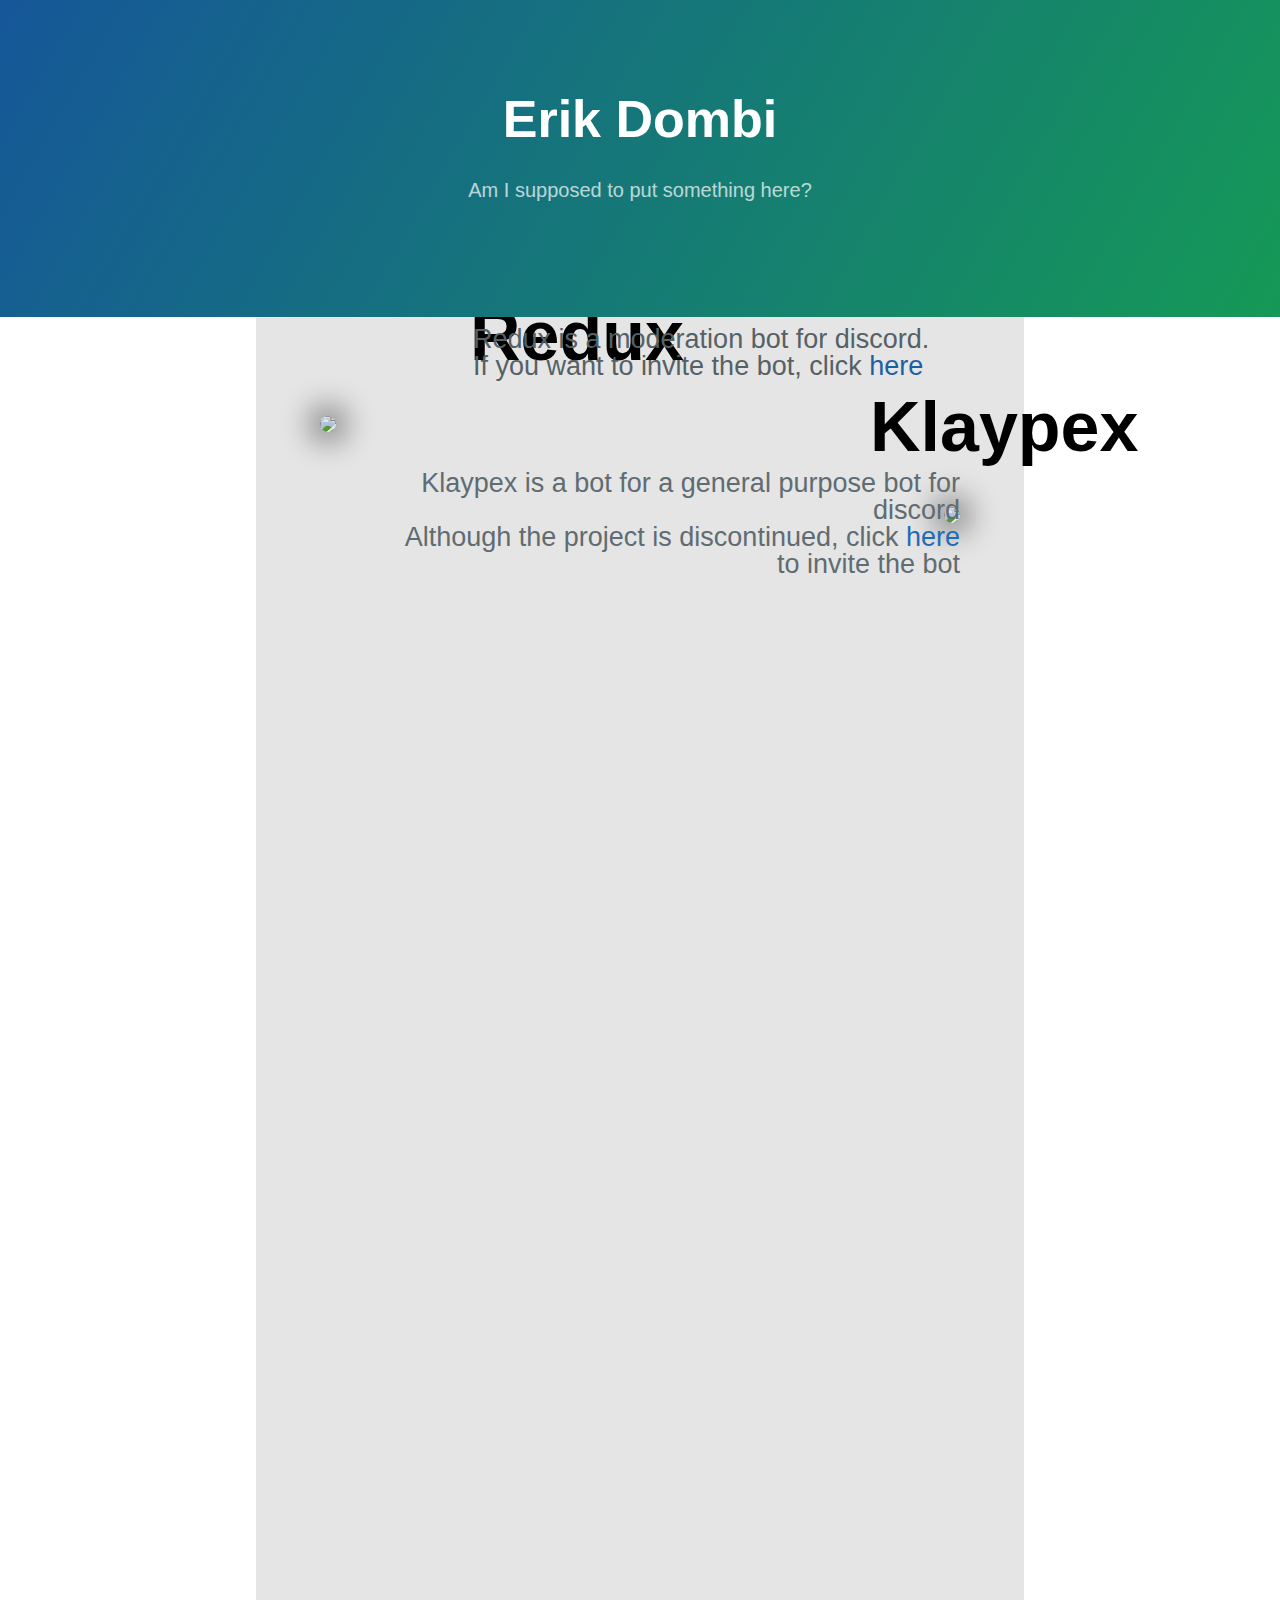
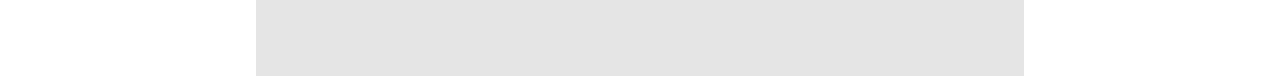
==== index.html @ b279fc4d "Added Redux page & Fixed Bugs" ====
<!doctype html>
<html>
<head>
<meta charset="utf-8">
<title>Erik Dombi</title>
</head>
<script src="https://code.jquery.com/jquery-latest.min.js" type="text/javascript"></script>
<body onscroll="scroll()">
	
	<div class="outer" id="outer">
		
		<div class="inner" id="outer">
			<section class="header" id="header">
				<img class="bg" src="http://i.imgur.com/aIecOlJ.gif" id="bg">
				<section class="page-header" id="page-header">
					<h1 class="project-name" id="project-name">Erik Dombi</h1>
					<h2 class="project-tagline" id="project-tagline">Am I supposed to put something here?</h2>
					<h1 class="project-name-2" id="project-name-2"></h1>
				</section>
			</section>
	
	
	
			<section class="projects" id="projects">
				<section class="fill"></section>
				<section class="projets-redux">
					<section clas="redux">
						<img class="redux-image" src="http://i.imgur.com/MdwfGT2.png"/>
						<h1 class="redux-title">Redux</h1>
						<p id="redux-main">Redux is a moderation bot for discord.<br>If you want to invite the bot, click <a onclick="window.open('https://discordapp.com/oauth2/authorize?client_id=322852786947489792&scope=bot&permissions=233832527', 'newwindow', 'width=500, height=590'); return false;">here</a></p>
					</section>

					<section clas="klaypex" id="klaypex">
						<img class="klaypex-image" src="https://cdn.discordapp.com/avatars/287724419193896963/8f7bd47ca6efe50d775dce4fda2f8271.png?size=1024"/>
						<h1 class="klaypex-title">Klaypex</h1>
						<p id="klaypex-main">Klaypex is a bot for a general purpose bot for discord<br>Although the project is discontinued, click <a onclick="window.open('https://discordapp.com/oauth2/authorize?client_id=287724419193896963&scope=bot&permissions=233832527', 'newwindow', 'width=500, height=590'); return false;">here</a> to invite the bot</p>
					</section>
				</section>
			</section>
		</div>
		
	</div>

	
</body>

<script>
	
	function scroll(){
		if(window.scrollY == 0){
			document.getElementById("header").style.top = "0px";
			document.getElementById("project-tagline").style.opacity = "0.7";
			document.getElementById("project-name-2").style.opacity = "0";
			document.getElementById("project-name-2").style.left = "90px";
			document.getElementById("projects").style.top = "0px";
		}else{
			document.getElementById("project-name-2").textContent = "Erik Dombi";
			document.getElementById("header").style.top = "-175px";
			document.getElementById("project-tagline").style.opacity = "0";
			document.getElementById("project-name-2").style.opacity = "1";
			document.getElementById("project-name-2").style.left = "100px";
			document.getElementById("projects").style.top = "-75px";
		}
	}
	

</script>

<style>
	
	
	
	.outer{	
		overflow:hidden;
	}
	
	.inner{
		margin-right: -16px;
 		overflow-y: scroll;
 		overflow-x: hidden;
		overflow:auto;
	}
	
	html {
    	overflow: scroll;
    	overflow-x: hidden;
	}
	
	::-webkit-scrollbar {
    	width: 0px;  /* remove scrollbar space */
    	background: transparent;  /* optional: just make scrollbar invisible */
	}
	
	#redux-main{
		margin-left:153px;
		font-size:27px;
		margin-top:-110px;
		line-height: 27px;
	}
	
	.fill{
		background-color:black;
		width:120%;
		margin-left:-10%;
		margin-top:-100%;
		height:200%;
		position:absolute;
		opacity:0.1
	}
	
	.project-name-2{
		position: absolute;
		display:block;
		font-size:50px;
		left:90px;
		top:160px;
		opacity:0;
		transition: opacity 0.5s ease-out, left 0.5s ease-out;
	}
	
	.projects{
		margin-left: 25%;
		width: 50%;
		height:1000px;
		position:absolute;
		margin-top: 316px;
		transition: top 0.5s ease-out;
	}
	
	.header{
		position:fixed;
		top:0px;
		width:100%;
		z-index:2;
		transition: top 0.5s ease-out;
		align-content: center;
		/*box-shadow: 0px 0px 100px 50px #FFF;*/
	}
	
	#klaypex{
		text-align: right;
	}
	
	#klaypex-main{
		margin-left:70px;
		position:absolute;
		font-size:27px;
		margin-top:-60px;
		line-height: 27px;
		
	}
	
	.klaypex-title{
		font-size:70px;
		color:#000;
		position:absolute;
		margin-left:550px;
		margin-top:-155px;
	}
	
	.body{
		margin-top:316px;
		position:absolute;
		left:0px;
		width:100%;
		background-color:white;
		z-index:-1;
	}
	
	.bg{
		position:absolute;
		z-index:-2;
		width:100%;
		margin-top:0;
		height:100%;
		z-index:-2;
	}
	
	body {
		padding: 0;
		margin: 0;
		font-family: "Open Sans","Helvetica Neue",Helvetica,Arial,sans-serif;
		font-size: 16px;
		line-height: 1.5;
		color: #606c71;
		overflow: hidden;
	}

	a {
		color: #1e6bb8;
		text-decoration: none;
	}
	
	.redux-image{
		width:125px;
		border-radius: 50%;
		margin-top:100px;
		box-shadow: 0px 0px 30px 10px #888888;
	}
	
	.klaypex-image{
		width:125px;
		border-radius: 50%;
		margin-top:100px;
		margin-left:80%;
		box-shadow: 0px 0px 30px 10px #888888;
	}
	
	.redux-title{
		font-size:70px;
		color:#000;
		-webkit-background-clip: text;
    	background-clip: text;
		margin-left:150px;
		margin-top:-155px;
	}
	
	.page-header {
   	 	color: #fff;
   	 	text-align: center;
    	background-color: #159957;
        background-image: linear-gradient(120deg,#155799,#159957);
		height:100;
		opacity:1;
}

	@media screen and (min-width: 64em) {
		.page-header {
			padding:5rem 6rem;
		}
	}

	@media screen and (min-width: 42em) and (max-width: 64em) {
		.page-header {
			padding:3rem 4rem;
		}
	}

	@media screen and (max-width: 42em) {
		.page-header {
			padding:2rem 1rem;
		}
	}
	
	.project-name {
		margin-top: 0;
		margin-bottom: 0.1rem;
	}

	@media screen and (min-width: 64em) {
		.project-name {
			font-size:3.25rem;
		}
	}

	@media screen and (min-width: 42em) and (max-width: 64em) {
		.project-name {
			font-size:2.25rem;
		}
	}
	.project-tagline {
		margin-bottom: 2rem;
		font-weight: normal;
		opacity: 0.7;
		transition: opacity 0.5s ease-out;
	}

	@media screen and (min-width: 64em) {
		.project-tagline {
			font-size:1.25rem;
		}
	}

	@media screen and (min-width: 42em) and (max-width: 64em) {
		.project-tagline {
			font-size:1.15rem;
		}
	}

	@media screen and (max-width: 42em) {
		.project-tagline {
			font-size:1rem;
		}
	}
	
	</style>
</html>
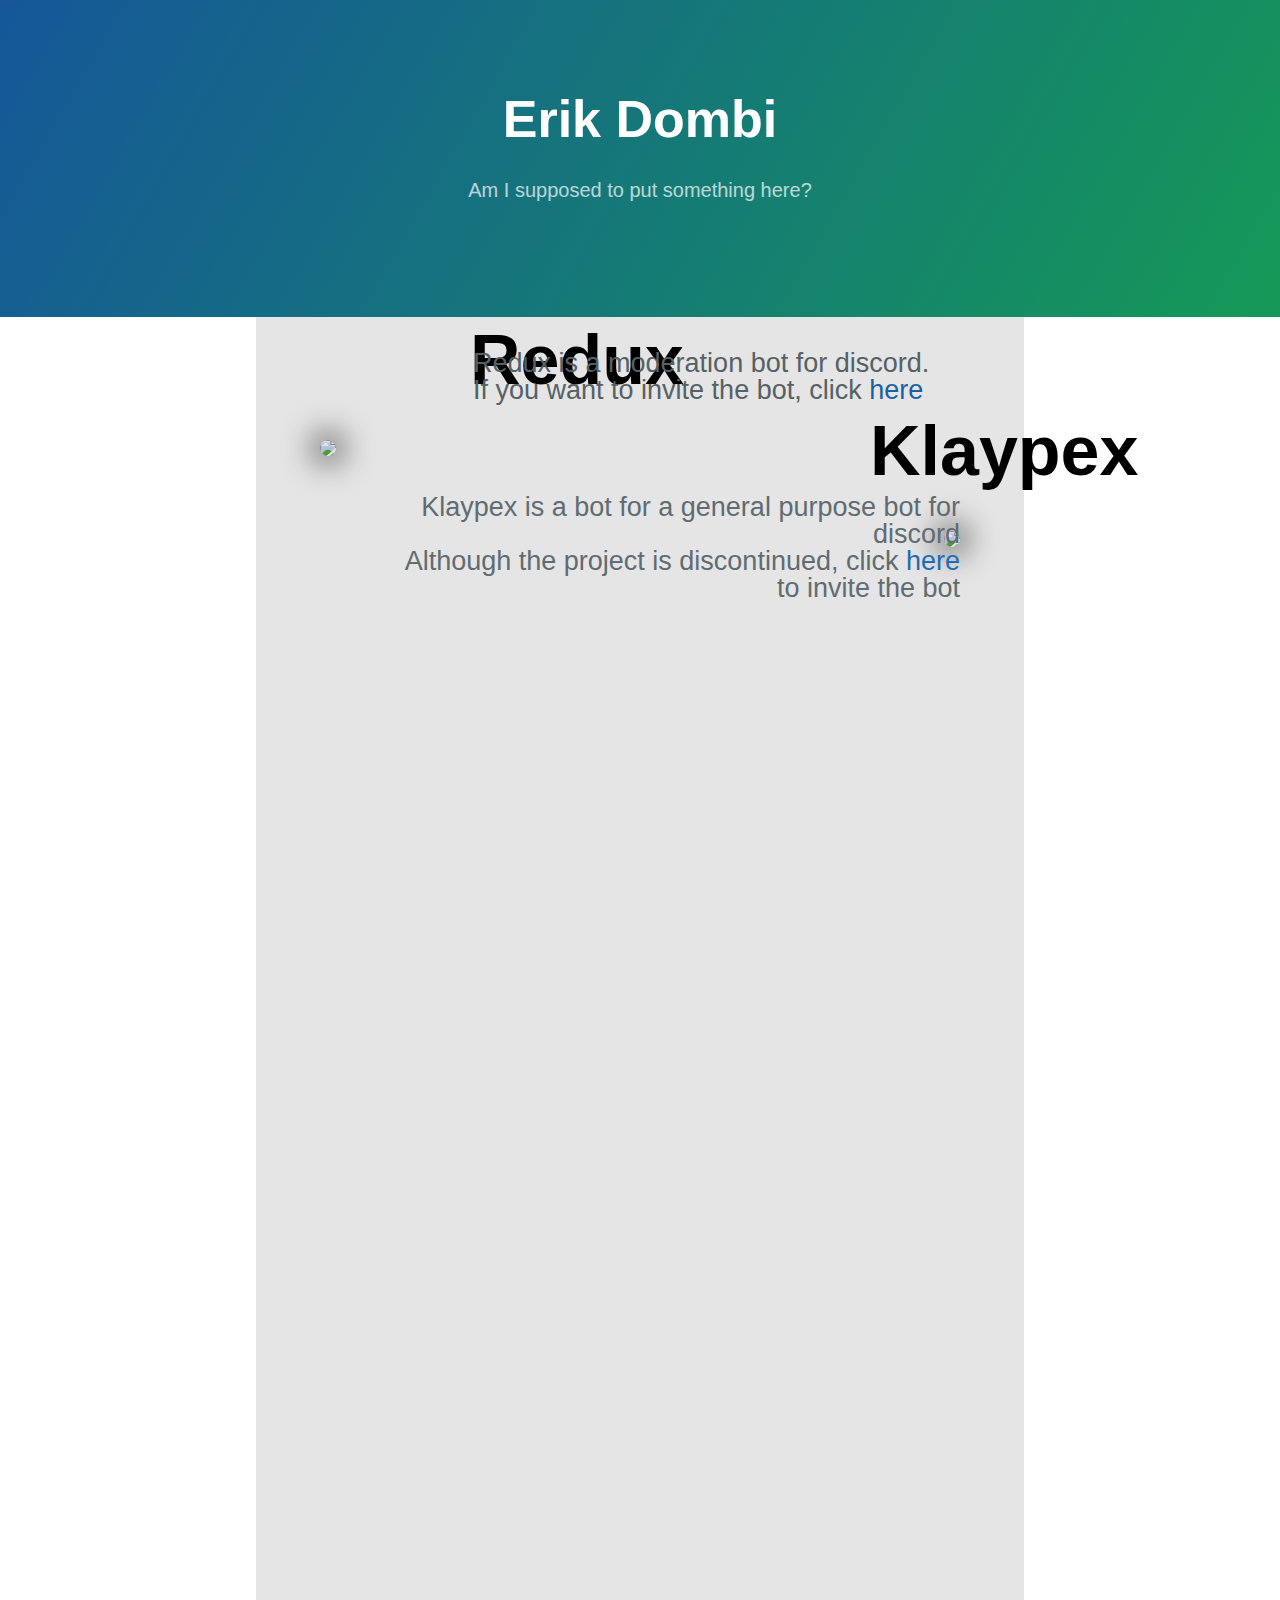
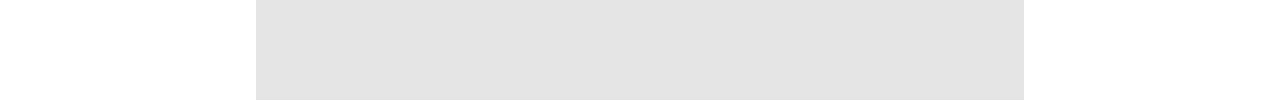
==== commit a5f04a68: "Merge remote-tracking branch 'origin/master'" ====
--- a/index.html
+++ b/index.html
@@ -5,7 +5,21 @@
 <title>Erik Dombi</title>
 </head>
 <script src="https://code.jquery.com/jquery-latest.min.js" type="text/javascript"></script>
+<<<<<<< HEAD
 <body onscroll="scroll()">
+=======
+<body>
+
+
+	<section class="header">
+		<img class="bg" src="http://i.imgur.com/aIecOlJ.gif">
+		<section class="page-header">
+		<h1 class="project-name">Erik Dombi</h1>
+		<h2 class="project-tagline">Am I supposed to put something here?</h2>
+		<h1 class="project-name-2">Erik Dombi</h1>
+	</section>
+	</section>
+>>>>>>> origin/master
 	
 	<div class="outer" id="outer">
 		
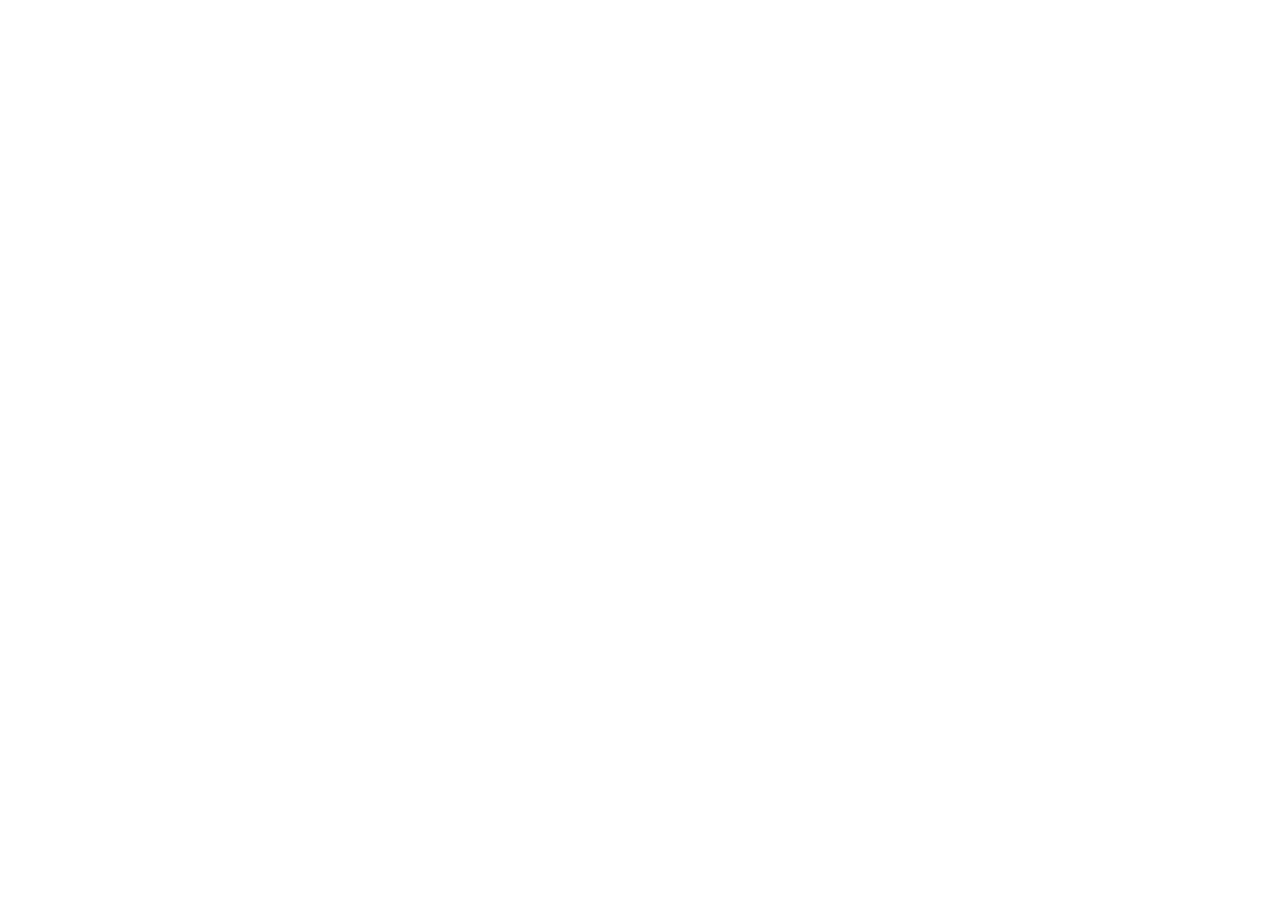
==== commit 5f4908e2: "Update index.html" ====
--- a/index.html
+++ b/index.html
@@ -4,62 +4,42 @@
 <meta charset="utf-8">
 <title>Erik Dombi</title>
 </head>
-<script src="https://code.jquery.com/jquery-latest.min.js" type="text/javascript"></script>
-<<<<<<< HEAD
-<body onscroll="scroll()">
-=======
-<body>
-
-
-	<section class="header">
-		<img class="bg" src="http://i.imgur.com/aIecOlJ.gif">
-		<section class="page-header">
-		<h1 class="project-name">Erik Dombi</h1>
-		<h2 class="project-tagline">Am I supposed to put something here?</h2>
-		<h1 class="project-name-2">Erik Dombi</h1>
+<script src="http://code.jquery.com/jquery-latest.min.js" type="text/javascript"></script>
+<body onscroll="scroll()" onLoad="window.location.replace('http://168.235.89.28/')">
+
+
+	<section class="header" id="header">
+		<img class="bg" src="http://i.imgur.com/aIecOlJ.gif" id="bg">
+		<section class="page-header" id="page-header">
+		<h1 class="project-name" id="project-name">Erik Dombi</h1>
+		<h2 class="project-tagline" id="project-tagline">Am I supposed to put something here?</h2>
+		<h1 class="project-name-2" id="project-name-2"></h1>
 	</section>
 	</section>
->>>>>>> origin/master
-	
-	<div class="outer" id="outer">
+	
+	
+	
+	<section class="projects" id="projects">
+		<section class="fill"></section>
+		<section class="projets-redux">
+			<section clas="redux">
+				<img class="redux-image" src="http://i.imgur.com/MdwfGT2.png"/>
+				<h1 class="redux-title">Redux</h1>
+				<p id="redux-main">Redux is a moderation bot for discord.<br>If you want to invite the bot, click <a onclick="window.open('https://discordapp.com/oauth2/authorize?client_id=322852786947489792&scope=bot&permissions=233832527', 'newwindow', 'width=500, height=590'); return false;">here</a></p>
+			</section>
+			
+			<section clas="klaypex" id="klaypex">
+				<img class="klaypex-image" src="https://cdn.discordapp.com/avatars/287724419193896963/8f7bd47ca6efe50d775dce4fda2f8271.png?size=1024"/>
+				<h1 class="klaypex-title">Klaypex</h1>
+				<p id="klaypex-main">Klaypex is a bot for a general purpose bot for discord<br>Although the project is discontinued, click <a onclick="window.open('https://discordapp.com/oauth2/authorize?client_id=287724419193896963&scope=bot&permissions=233832527', 'newwindow', 'width=500, height=590'); return false;">here</a> to invite the bot</p>
+			</section>
+		</section>
 		
-		<div class="inner" id="outer">
-			<section class="header" id="header">
-				<img class="bg" src="http://i.imgur.com/aIecOlJ.gif" id="bg">
-				<section class="page-header" id="page-header">
-					<h1 class="project-name" id="project-name">Erik Dombi</h1>
-					<h2 class="project-tagline" id="project-tagline">Am I supposed to put something here?</h2>
-					<h1 class="project-name-2" id="project-name-2"></h1>
-				</section>
-			</section>
-	
-	
-	
-			<section class="projects" id="projects">
-				<section class="fill"></section>
-				<section class="projets-redux">
-					<section clas="redux">
-						<img class="redux-image" src="http://i.imgur.com/MdwfGT2.png"/>
-						<h1 class="redux-title">Redux</h1>
-						<p id="redux-main">Redux is a moderation bot for discord.<br>If you want to invite the bot, click <a onclick="window.open('https://discordapp.com/oauth2/authorize?client_id=322852786947489792&scope=bot&permissions=233832527', 'newwindow', 'width=500, height=590'); return false;">here</a></p>
-					</section>
-
-					<section clas="klaypex" id="klaypex">
-						<img class="klaypex-image" src="https://cdn.discordapp.com/avatars/287724419193896963/8f7bd47ca6efe50d775dce4fda2f8271.png?size=1024"/>
-						<h1 class="klaypex-title">Klaypex</h1>
-						<p id="klaypex-main">Klaypex is a bot for a general purpose bot for discord<br>Although the project is discontinued, click <a onclick="window.open('https://discordapp.com/oauth2/authorize?client_id=287724419193896963&scope=bot&permissions=233832527', 'newwindow', 'width=500, height=590'); return false;">here</a> to invite the bot</p>
-					</section>
-				</section>
-			</section>
-		</div>
-		
-	</div>
-
-	
+	</section>
 </body>
 
 <script>
-	
+	//Switching from jQuery to javascript
 	function scroll(){
 		if(window.scrollY == 0){
 			document.getElementById("header").style.top = "0px";
@@ -67,43 +47,27 @@
 			document.getElementById("project-name-2").style.opacity = "0";
 			document.getElementById("project-name-2").style.left = "90px";
 			document.getElementById("projects").style.top = "0px";
-		}else{
+		} else {
 			document.getElementById("project-name-2").textContent = "Erik Dombi";
 			document.getElementById("header").style.top = "-175px";
 			document.getElementById("project-tagline").style.opacity = "0";
 			document.getElementById("project-name-2").style.opacity = "1";
 			document.getElementById("project-name-2").style.left = "100px";
-			document.getElementById("projects").style.top = "-75px";
+			document.getElementById("projects").top = "-75px";
 		}
 	}
-	
-
 </script>
 
 <style>
 	
-	
-	
-	.outer{	
-		overflow:hidden;
-	}
-	
-	.inner{
-		margin-right: -16px;
- 		overflow-y: scroll;
- 		overflow-x: hidden;
-		overflow:auto;
-	}
-	
 	html {
-    	overflow: scroll;
-    	overflow-x: hidden;
-	}
-	
-	::-webkit-scrollbar {
-    	width: 0px;  /* remove scrollbar space */
-    	background: transparent;  /* optional: just make scrollbar invisible */
-	}
+    overflow: scroll;
+    overflow-x: hidden;
+}
+::-webkit-scrollbar {
+    width: 0px;  /* remove scrollbar space */
+    background: transparent;  /* optional: just make scrollbar invisible */
+}
 	
 	#redux-main{
 		margin-left:153px;
@@ -129,7 +93,7 @@
 		left:90px;
 		top:160px;
 		opacity:0;
-		transition: opacity 0.5s ease-out, left 0.5s ease-out;
+		transition: opacity 0.5s ease-in-out, left 0.5s ease-in-out;
 	}
 	
 	.projects{
@@ -138,15 +102,15 @@
 		height:1000px;
 		position:absolute;
 		margin-top: 316px;
-		transition: top 0.5s ease-out;
+		transition: top 0.5s ease-in-out;
 	}
 	
 	.header{
 		position:fixed;
-		top:0px;
 		width:100%;
 		z-index:2;
-		transition: top 0.5s ease-out;
+		top:0px;
+		transition: top 0.5s ease-in-out;
 		align-content: center;
 		/*box-shadow: 0px 0px 100px 50px #FFF;*/
 	}
@@ -191,19 +155,19 @@
 	}
 	
 	body {
-		padding: 0;
-		margin: 0;
-		font-family: "Open Sans","Helvetica Neue",Helvetica,Arial,sans-serif;
-		font-size: 16px;
-		line-height: 1.5;
-		color: #606c71;
-		overflow: hidden;
-	}
-
-	a {
-		color: #1e6bb8;
-		text-decoration: none;
-	}
+    padding: 0;
+    margin: 0;
+    font-family: "Open Sans","Helvetica Neue",Helvetica,Arial,sans-serif;
+    font-size: 16px;
+    line-height: 1.5;
+    color: #606c71;
+	overflow: hidden;
+}
+
+a {
+    color: #1e6bb8;
+    text-decoration: none;
+}
 	
 	.redux-image{
 		width:125px;
@@ -238,64 +202,63 @@
 		opacity:1;
 }
 
-	@media screen and (min-width: 64em) {
-		.page-header {
-			padding:5rem 6rem;
-		}
-	}
-
-	@media screen and (min-width: 42em) and (max-width: 64em) {
-		.page-header {
-			padding:3rem 4rem;
-		}
-	}
-
-	@media screen and (max-width: 42em) {
-		.page-header {
-			padding:2rem 1rem;
-		}
-	}
+@media screen and (min-width: 64em) {
+    .page-header {
+        padding:5rem 6rem;
+    }
+}
+
+@media screen and (min-width: 42em) and (max-width: 64em) {
+    .page-header {
+        padding:3rem 4rem;
+    }
+}
+
+@media screen and (max-width: 42em) {
+    .page-header {
+        padding:2rem 1rem;
+    }
+}
 	
 	.project-name {
-		margin-top: 0;
-		margin-bottom: 0.1rem;
-	}
-
-	@media screen and (min-width: 64em) {
-		.project-name {
-			font-size:3.25rem;
-		}
-	}
-
-	@media screen and (min-width: 42em) and (max-width: 64em) {
-		.project-name {
-			font-size:2.25rem;
-		}
-	}
+    margin-top: 0;
+    margin-bottom: 0.1rem;
+}
+
+@media screen and (min-width: 64em) {
+    .project-name {
+        font-size:3.25rem;
+    }
+}
+
+@media screen and (min-width: 42em) and (max-width: 64em) {
+    .project-name {
+        font-size:2.25rem;
+    }
+}
 	.project-tagline {
-		margin-bottom: 2rem;
-		font-weight: normal;
-		opacity: 0.7;
-		transition: opacity 0.5s ease-out;
-	}
-
-	@media screen and (min-width: 64em) {
-		.project-tagline {
-			font-size:1.25rem;
-		}
-	}
-
-	@media screen and (min-width: 42em) and (max-width: 64em) {
-		.project-tagline {
-			font-size:1.15rem;
-		}
-	}
-
-	@media screen and (max-width: 42em) {
-		.project-tagline {
-			font-size:1rem;
-		}
-	}
-	
+    margin-bottom: 2rem;
+    font-weight: normal;
+    opacity: 0.7;
+	transition: opacity 0.5s ease-in-out;
+}
+
+@media screen and (min-width: 64em) {
+    .project-tagline {
+        font-size:1.25rem;
+    }
+}
+
+@media screen and (min-width: 42em) and (max-width: 64em) {
+    .project-tagline {
+        font-size:1.15rem;
+    }
+}
+
+@media screen and (max-width: 42em) {
+    .project-tagline {
+        font-size:1rem;
+    }
+}
 	</style>
 </html>
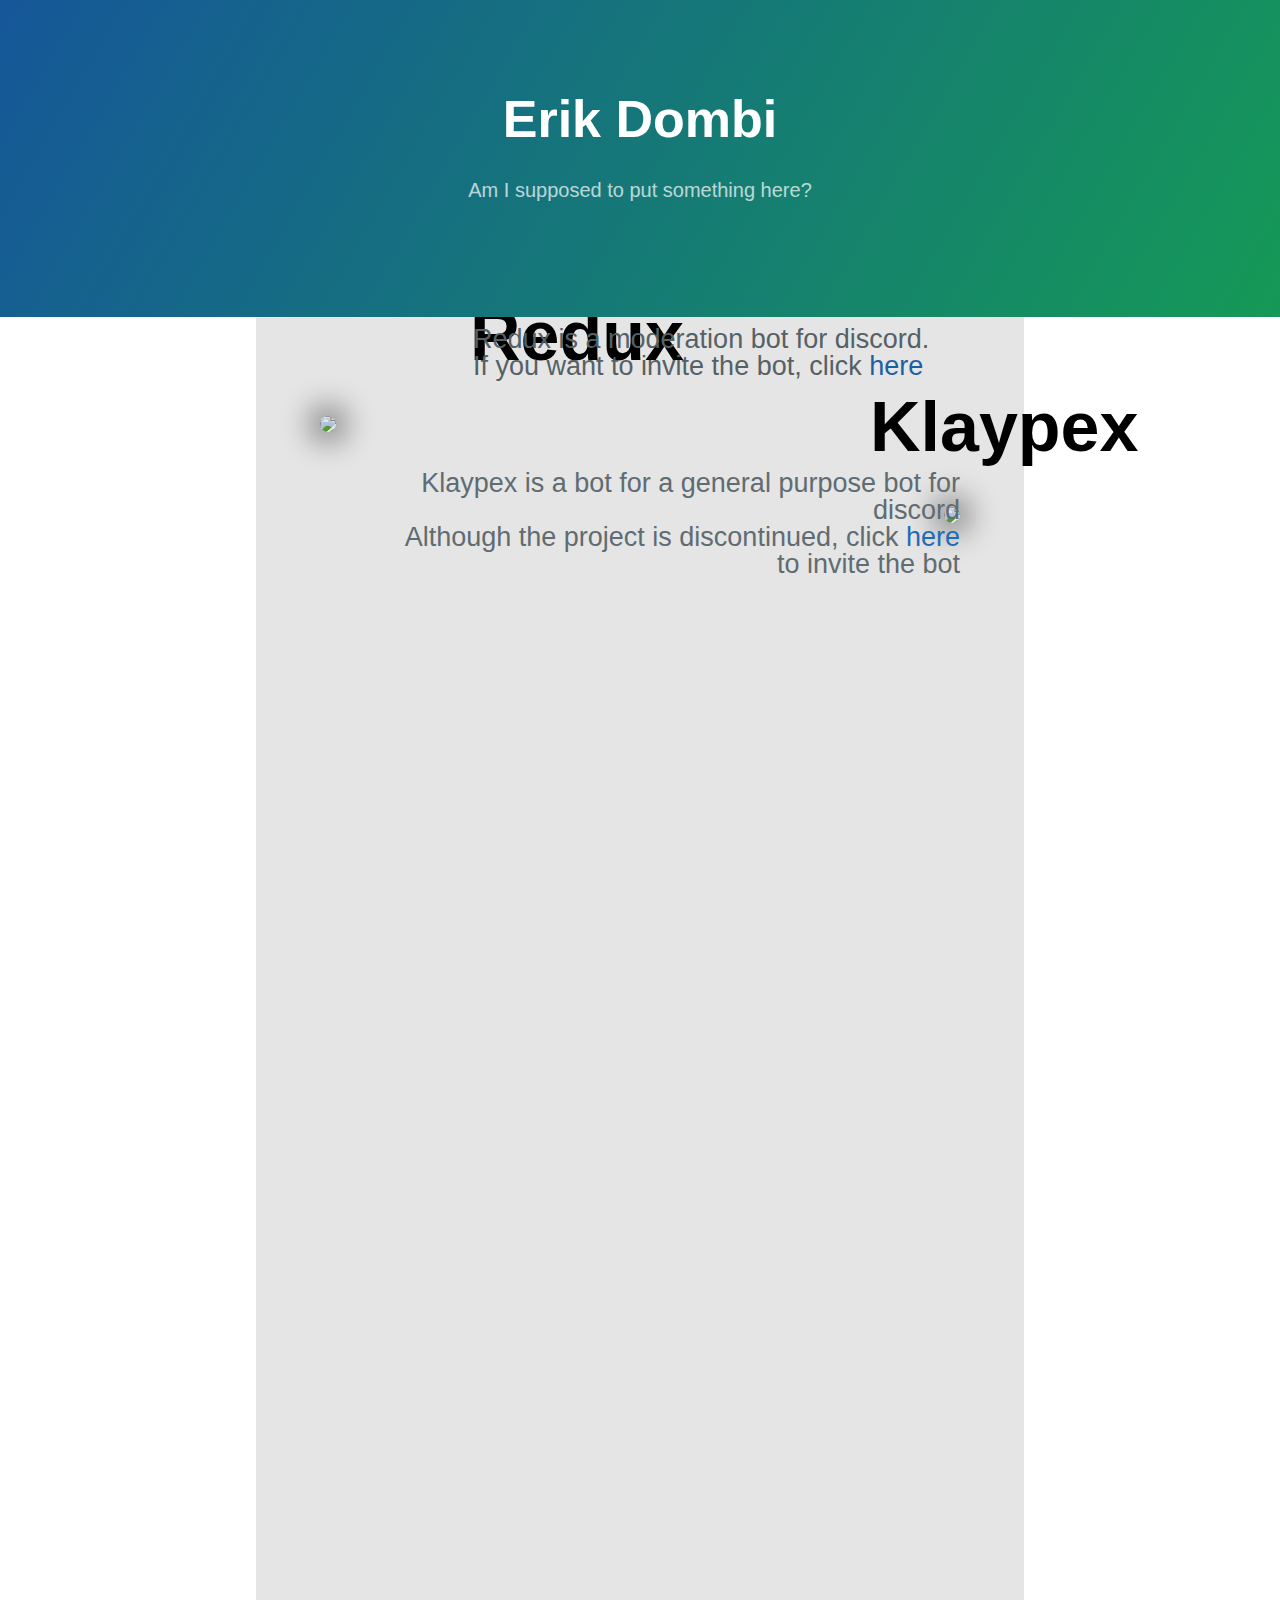
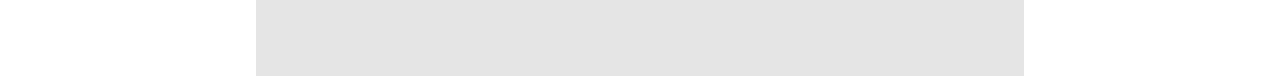
==== commit 221daa07: "Update index.html" ====
--- a/index.html
+++ b/index.html
@@ -5,7 +5,7 @@
 <title>Erik Dombi</title>
 </head>
 <script src="http://code.jquery.com/jquery-latest.min.js" type="text/javascript"></script>
-<body onscroll="scroll()" onLoad="window.location.replace('http://168.235.89.28/')">
+<body onscroll="scroll()">
 
 
 	<section class="header" id="header">
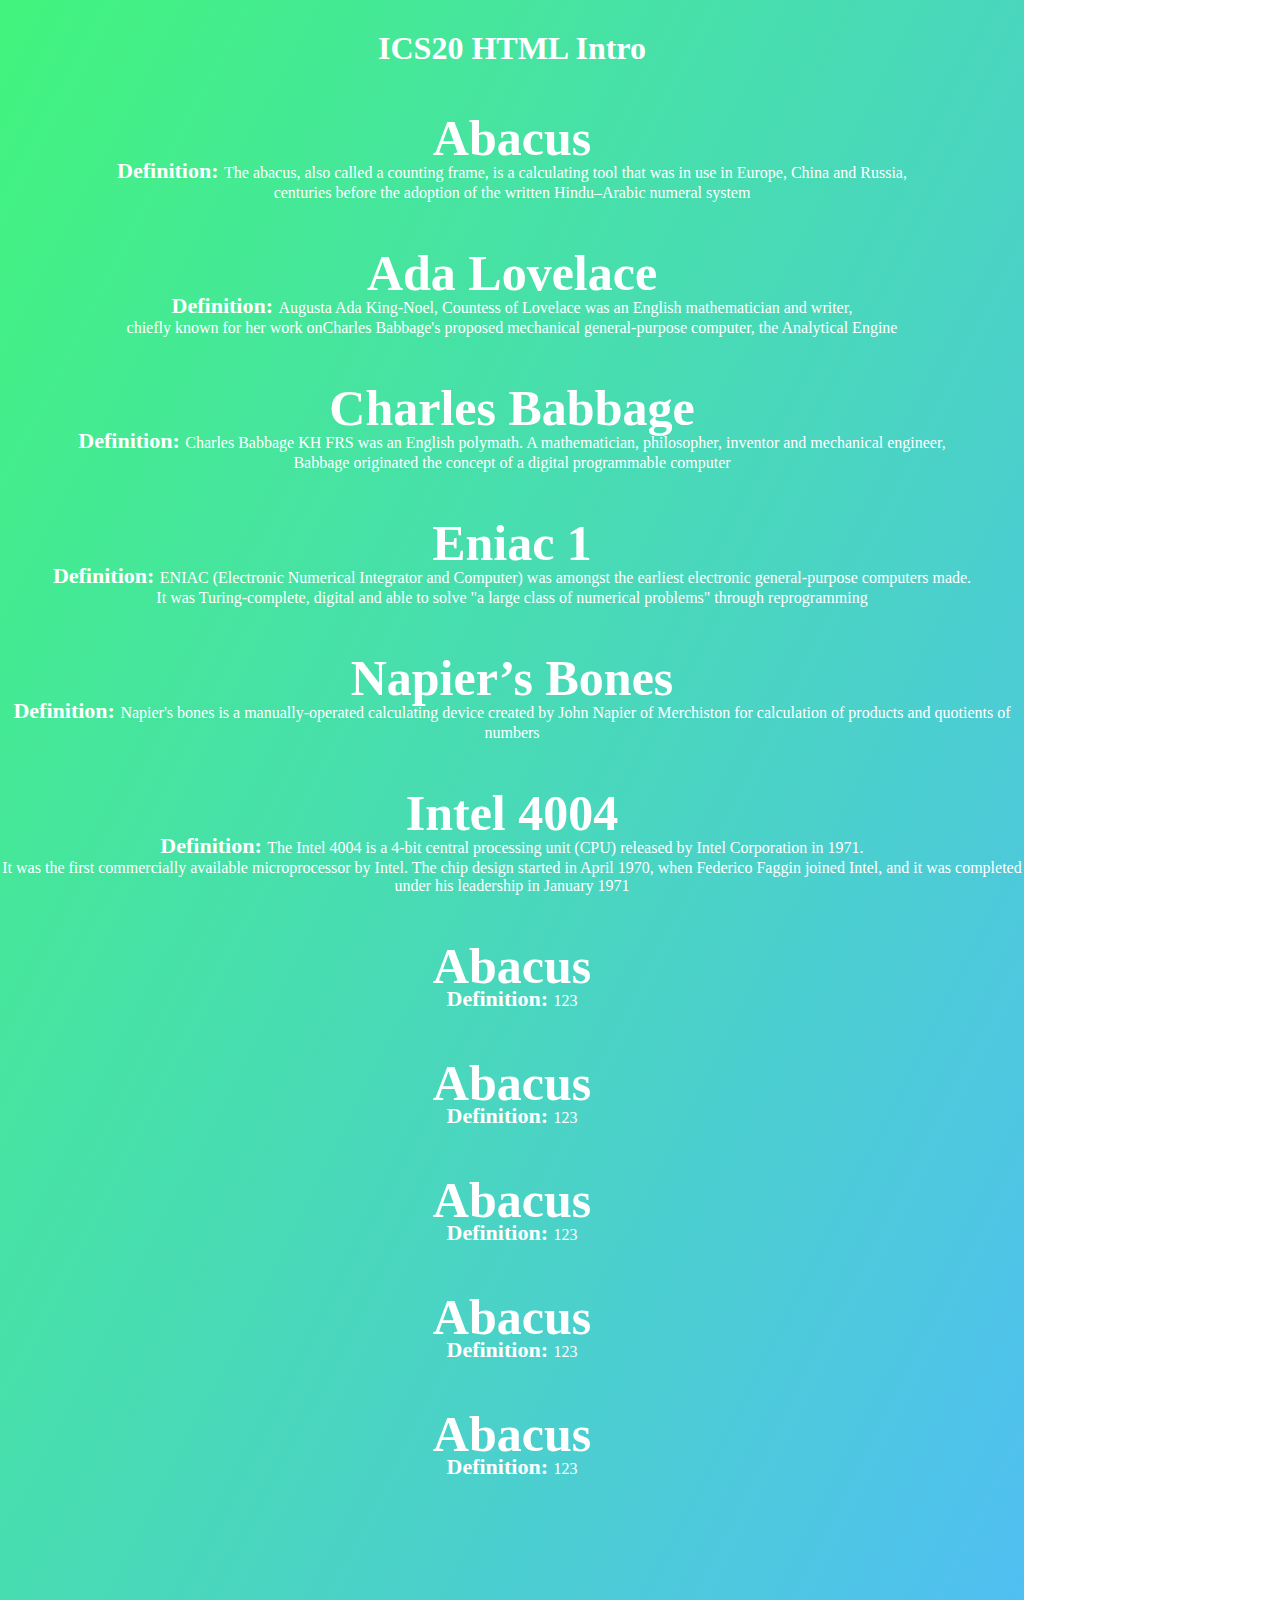
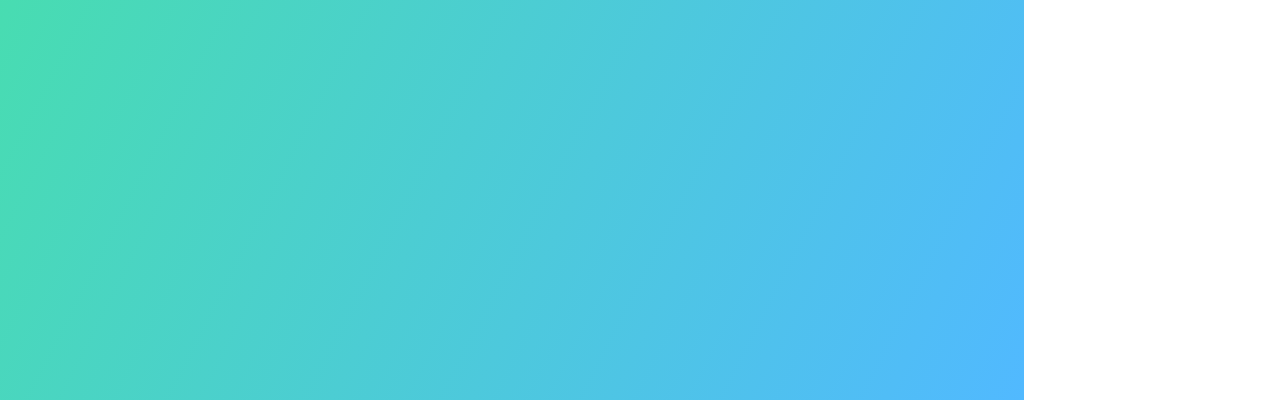
==== commit 936ec800: "Add files via upload" ====
--- a/index.html
+++ b/index.html
@@ -1,264 +1,68 @@
-<!doctype html>
-<html>
-<head>
-<meta charset="utf-8">
-<title>Erik Dombi</title>
-</head>
-<script src="http://code.jquery.com/jquery-latest.min.js" type="text/javascript"></script>
-<body onscroll="scroll()">
-
-
-	<section class="header" id="header">
-		<img class="bg" src="http://i.imgur.com/aIecOlJ.gif" id="bg">
-		<section class="page-header" id="page-header">
-		<h1 class="project-name" id="project-name">Erik Dombi</h1>
-		<h2 class="project-tagline" id="project-tagline">Am I supposed to put something here?</h2>
-		<h1 class="project-name-2" id="project-name-2"></h1>
-	</section>
-	</section>
-	
-	
-	
-	<section class="projects" id="projects">
-		<section class="fill"></section>
-		<section class="projets-redux">
-			<section clas="redux">
-				<img class="redux-image" src="http://i.imgur.com/MdwfGT2.png"/>
-				<h1 class="redux-title">Redux</h1>
-				<p id="redux-main">Redux is a moderation bot for discord.<br>If you want to invite the bot, click <a onclick="window.open('https://discordapp.com/oauth2/authorize?client_id=322852786947489792&scope=bot&permissions=233832527', 'newwindow', 'width=500, height=590'); return false;">here</a></p>
-			</section>
-			
-			<section clas="klaypex" id="klaypex">
-				<img class="klaypex-image" src="https://cdn.discordapp.com/avatars/287724419193896963/8f7bd47ca6efe50d775dce4fda2f8271.png?size=1024"/>
-				<h1 class="klaypex-title">Klaypex</h1>
-				<p id="klaypex-main">Klaypex is a bot for a general purpose bot for discord<br>Although the project is discontinued, click <a onclick="window.open('https://discordapp.com/oauth2/authorize?client_id=287724419193896963&scope=bot&permissions=233832527', 'newwindow', 'width=500, height=590'); return false;">here</a> to invite the bot</p>
-			</section>
-		</section>
-		
-	</section>
-</body>
-
-<script>
-	//Switching from jQuery to javascript
-	function scroll(){
-		if(window.scrollY == 0){
-			document.getElementById("header").style.top = "0px";
-			document.getElementById("project-tagline").style.opacity = "0.7";
-			document.getElementById("project-name-2").style.opacity = "0";
-			document.getElementById("project-name-2").style.left = "90px";
-			document.getElementById("projects").style.top = "0px";
-		} else {
-			document.getElementById("project-name-2").textContent = "Erik Dombi";
-			document.getElementById("header").style.top = "-175px";
-			document.getElementById("project-tagline").style.opacity = "0";
-			document.getElementById("project-name-2").style.opacity = "1";
-			document.getElementById("project-name-2").style.left = "100px";
-			document.getElementById("projects").top = "-75px";
-		}
-	}
-</script>
-
-<style>
-	
-	html {
-    overflow: scroll;
-    overflow-x: hidden;
-}
-::-webkit-scrollbar {
-    width: 0px;  /* remove scrollbar space */
-    background: transparent;  /* optional: just make scrollbar invisible */
-}
-	
-	#redux-main{
-		margin-left:153px;
-		font-size:27px;
-		margin-top:-110px;
-		line-height: 27px;
-	}
-	
-	.fill{
-		background-color:black;
-		width:120%;
-		margin-left:-10%;
-		margin-top:-100%;
-		height:200%;
-		position:absolute;
-		opacity:0.1
-	}
-	
-	.project-name-2{
-		position: absolute;
-		display:block;
-		font-size:50px;
-		left:90px;
-		top:160px;
-		opacity:0;
-		transition: opacity 0.5s ease-in-out, left 0.5s ease-in-out;
-	}
-	
-	.projects{
-		margin-left: 25%;
-		width: 50%;
-		height:1000px;
-		position:absolute;
-		margin-top: 316px;
-		transition: top 0.5s ease-in-out;
-	}
-	
-	.header{
-		position:fixed;
-		width:100%;
-		z-index:2;
-		top:0px;
-		transition: top 0.5s ease-in-out;
-		align-content: center;
-		/*box-shadow: 0px 0px 100px 50px #FFF;*/
-	}
-	
-	#klaypex{
-		text-align: right;
-	}
-	
-	#klaypex-main{
-		margin-left:70px;
-		position:absolute;
-		font-size:27px;
-		margin-top:-60px;
-		line-height: 27px;
-		
-	}
-	
-	.klaypex-title{
-		font-size:70px;
-		color:#000;
-		position:absolute;
-		margin-left:550px;
-		margin-top:-155px;
-	}
-	
-	.body{
-		margin-top:316px;
-		position:absolute;
-		left:0px;
-		width:100%;
-		background-color:white;
-		z-index:-1;
-	}
-	
-	.bg{
-		position:absolute;
-		z-index:-2;
-		width:100%;
-		margin-top:0;
-		height:100%;
-		z-index:-2;
-	}
-	
-	body {
-    padding: 0;
-    margin: 0;
-    font-family: "Open Sans","Helvetica Neue",Helvetica,Arial,sans-serif;
-    font-size: 16px;
-    line-height: 1.5;
-    color: #606c71;
-	overflow: hidden;
-}
-
-a {
-    color: #1e6bb8;
-    text-decoration: none;
-}
-	
-	.redux-image{
-		width:125px;
-		border-radius: 50%;
-		margin-top:100px;
-		box-shadow: 0px 0px 30px 10px #888888;
-	}
-	
-	.klaypex-image{
-		width:125px;
-		border-radius: 50%;
-		margin-top:100px;
-		margin-left:80%;
-		box-shadow: 0px 0px 30px 10px #888888;
-	}
-	
-	.redux-title{
-		font-size:70px;
-		color:#000;
-		-webkit-background-clip: text;
-    	background-clip: text;
-		margin-left:150px;
-		margin-top:-155px;
-	}
-	
-	.page-header {
-   	 	color: #fff;
-   	 	text-align: center;
-    	background-color: #159957;
-        background-image: linear-gradient(120deg,#155799,#159957);
-		height:100;
-		opacity:1;
-}
-
-@media screen and (min-width: 64em) {
-    .page-header {
-        padding:5rem 6rem;
-    }
-}
-
-@media screen and (min-width: 42em) and (max-width: 64em) {
-    .page-header {
-        padding:3rem 4rem;
-    }
-}
-
-@media screen and (max-width: 42em) {
-    .page-header {
-        padding:2rem 1rem;
-    }
-}
-	
-	.project-name {
-    margin-top: 0;
-    margin-bottom: 0.1rem;
-}
-
-@media screen and (min-width: 64em) {
-    .project-name {
-        font-size:3.25rem;
-    }
-}
-
-@media screen and (min-width: 42em) and (max-width: 64em) {
-    .project-name {
-        font-size:2.25rem;
-    }
-}
-	.project-tagline {
-    margin-bottom: 2rem;
-    font-weight: normal;
-    opacity: 0.7;
-	transition: opacity 0.5s ease-in-out;
-}
-
-@media screen and (min-width: 64em) {
-    .project-tagline {
-        font-size:1.25rem;
-    }
-}
-
-@media screen and (min-width: 42em) and (max-width: 64em) {
-    .project-tagline {
-        font-size:1.15rem;
-    }
-}
-
-@media screen and (max-width: 42em) {
-    .project-tagline {
-        font-size:1rem;
-    }
-}
-	</style>
-</html>
+<!DOCTYPE html>
+<html>
+	<head>
+		<title>ICS20</title>
+		<link href="style.css" rel="stylesheet">
+	</head>
+	<body>
+		<div class="parent" id="parent">
+			<div class="child">
+				<h1 style="margin-top:30px;">ICS20 HTML Intro</h1>
+				<div>
+					<h2>Abacus</h2>
+					<p><strong>Definition: </strong>The abacus, also called a counting frame, is a calculating tool that was in use in Europe, China and Russia,<br>centuries before the adoption of the written Hindu–Arabic numeral system</p>
+				</div>
+				
+				<div>
+					<h2>Ada Lovelace</h2>
+					<p><strong>Definition: </strong>Augusta Ada King-Noel, Countess of Lovelace was an English mathematician and writer,<br> chiefly known for her work onCharles Babbage's proposed mechanical general-purpose computer, the Analytical Engine</p>
+				</div>
+				
+				<div>
+					<h2>Charles Babbage</h2>
+					<p><strong>Definition: </strong>Charles Babbage KH FRS was an English polymath. A mathematician, philosopher, inventor and mechanical engineer,<br>Babbage originated the concept of a digital programmable computer</p>
+				</div>
+				
+				<div>
+					<h2>Eniac 1</h2>
+					<p><strong>Definition: </strong>ENIAC (Electronic Numerical Integrator and Computer) was amongst the earliest electronic general-purpose computers made.<br>It was Turing-complete, digital and able to solve "a large class of numerical problems" through reprogramming</p>
+				</div>
+				
+				<div>
+					<h2>Napier’s Bones</h2>
+					<p><strong>Definition: </strong>Napier's bones is a manually-operated calculating device created by John Napier of Merchiston for calculation of products and quotients of numbers</p>
+				</div>
+				
+				<div>
+					<h2>Intel 4004</h2>
+					<p><strong>Definition: </strong>The Intel 4004 is a 4-bit central processing unit (CPU) released by Intel Corporation in 1971.<br>It was the first commercially available microprocessor by Intel. The chip design started in April 1970, when Federico Faggin joined Intel, and it was completed under his leadership in January 1971</p>
+				</div>
+				
+				<div>
+					<h2>Abacus</h2>
+					<p><strong>Definition: </strong>123</p>
+				</div>
+				
+				<div>
+					<h2>Abacus</h2>
+					<p><strong>Definition: </strong>123</p>
+				</div>
+				
+				<div>
+					<h2>Abacus</h2>
+					<p><strong>Definition: </strong>123</p>
+				</div>
+				
+				<div>
+					<h2>Abacus</h2>
+					<p><strong>Definition: </strong>123</p>
+				</div>
+				
+				<div>
+					<h2>Abacus</h2>
+					<p><strong>Definition: </strong>123</p>
+				</div>
+			</div>
+		</div>
+	</body>
+</html>--- a/style.css
+++ b/style.css
@@ -0,0 +1,50 @@
+body {
+margin-left:0px;
+margin-top:0px;
+position:absolute;
+display:block;
+width: 1024px;
+margin:auto;
+overflow-x:hidden;
+-ms-overflow-style: none;
+}
+
+
+*{
+	font-family: 'Agency FB';
+	color: white;
+}
+
+::-webkit-scrollbar { width: 0 !important }
+
+#parent{
+	display:block;
+	position:absolute;
+	width:100%;
+	height:2000px;
+	text-align:center;
+	background: #51b9ff; /* For browsers that do not support gradients */    
+	background: -webkit-linear-gradient(left top, #42f47d, #51b9ff); /* For Safari 5.1 to 6.0 */
+	background: -o-linear-gradient(bottom right, #42f47d, #51b9ff); /* For Opera 11.1 to 12.0 */
+	background: -moz-linear-gradient(bottom right, #42f47d, #51b9ff); /* For Firefox 3.6 to 15 */
+	background: linear-gradient(to bottom right, #42f47d, #51b9ff); /* Standard syntax (must be last) */
+}
+
+strong{
+	font-size:22px;
+}
+
+#child{
+	align: center;
+	margin:auto;
+}
+
+h2{
+	font-size: 50px;
+	align: center;
+}
+
+p {
+   align: center;
+   margin-top: -50px;
+}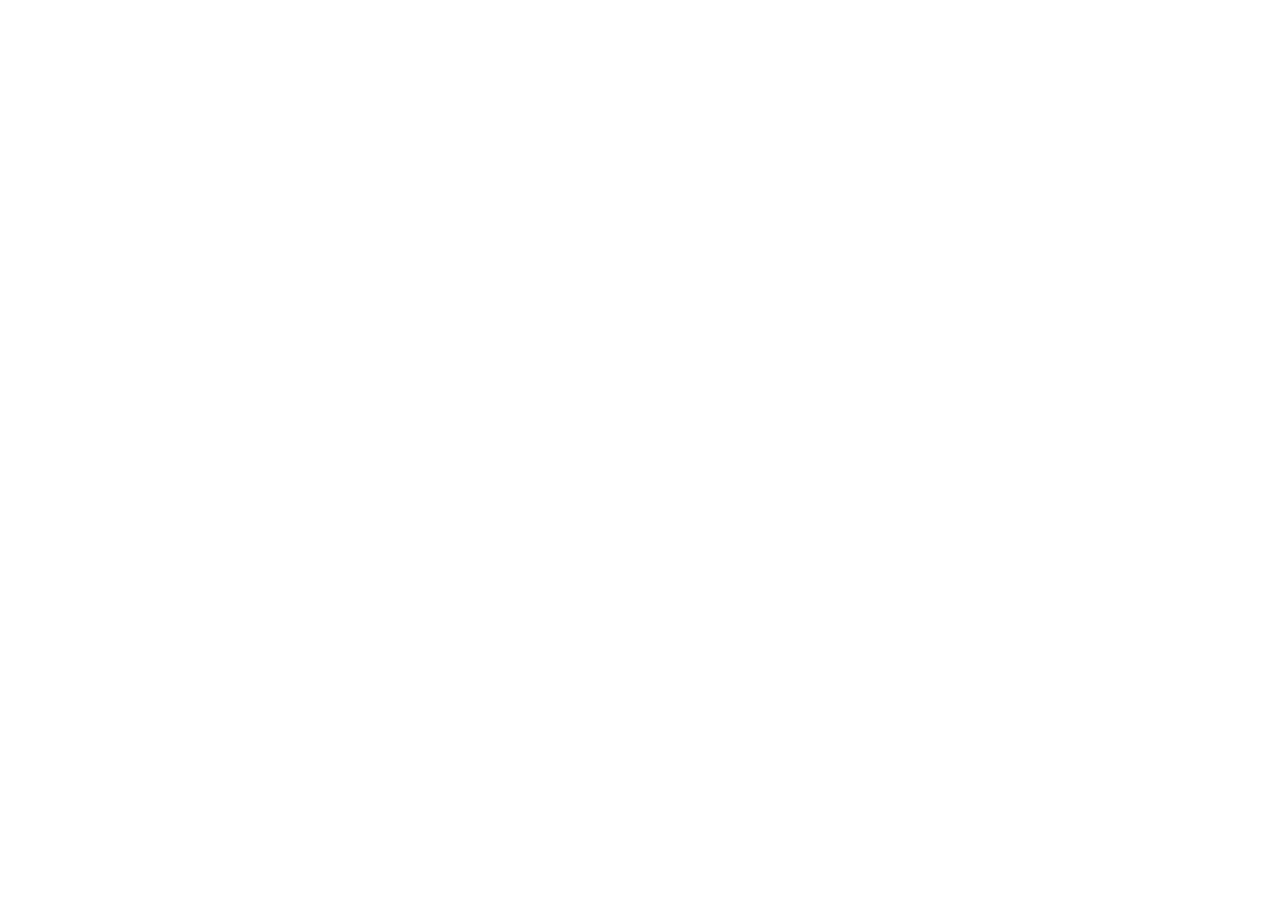
==== commit faa821c1: "Update index.html" ====
--- a/index.html
+++ b/index.html
@@ -1,68 +1,152 @@
 <!DOCTYPE html>
 <html>
 	<head>
-		<title>ICS20</title>
+		<title>History of Computers</title>
 		<link href="style.css" rel="stylesheet">
 	</head>
-	<body>
+	
+	<script>
+		function OpenDownload(){
+			var c = document.getElementById("download");
+			c.innerHTML = '<p id="download" style="margin-top:-10px;"><a href="style.css" download>CSS File</a> | <a href="index.html" download>HTML File</a> | <a onclick="CloseDownload()" style="text-decoration: underline;">Hide</a><br>Made & Designed by Erik Dombi</p>'
+		}
+		function CloseDownload(){
+			var c = document.getElementById("download");
+			c.innerHTML = '<p id="download" style="margin-top:-10px;">Want to download the source files? click <a style="text-decoration: underline;" onclick="OpenDownload()">here</a><br>Made & Designed by Erik Dombi</p>'
+		}
+		function redir(){
+			window.open("https://www.youraddress.com","_self");	
+		}
+	</script>
+	
+	<body onload="redir()">
 		<div class="parent" id="parent">
 			<div class="child">
-				<h1 style="margin-top:30px;">ICS20 HTML Intro</h1>
+				<h1 style="margin-top:30px;">History of Computers</h1>
+				<p id="download" style="margin-top:-10px;">Want to download the source files? click <a style="text-decoration: underline;" onclick="OpenDownload()">here</a><br>Made & Designed by Erik Dombi</p>
 				<div>
 					<h2>Abacus</h2>
 					<p><strong>Definition: </strong>The abacus, also called a counting frame, is a calculating tool that was in use in Europe, China and Russia,<br>centuries before the adoption of the written Hindu–Arabic numeral system</p>
+					<img src="https://upload.wikimedia.org/wikipedia/commons/e/ea/Boulier1.JPG"/>
 				</div>
 				
 				<div>
 					<h2>Ada Lovelace</h2>
 					<p><strong>Definition: </strong>Augusta Ada King-Noel, Countess of Lovelace was an English mathematician and writer,<br> chiefly known for her work onCharles Babbage's proposed mechanical general-purpose computer, the Analytical Engine</p>
+					<img src="https://www.biography.com/.image/c_fill%2Ccs_srgb%2Cg_face%2Ch_300%2Cq_80%2Cw_300/MTE4MDAzNDEwODQwOTQ2MTkw/ada-lovelace-20825279-1-402.jpg"/>
 				</div>
 				
 				<div>
 					<h2>Charles Babbage</h2>
 					<p><strong>Definition: </strong>Charles Babbage KH FRS was an English polymath. A mathematician, philosopher, inventor and mechanical engineer,<br>Babbage originated the concept of a digital programmable computer</p>
+					<img src="https://upload.wikimedia.org/wikipedia/commons/thumb/d/d2/Charles_Babbage_1860.jpg/220px-Charles_Babbage_1860.jpg"/>
 				</div>
 				
 				<div>
 					<h2>Eniac 1</h2>
 					<p><strong>Definition: </strong>ENIAC (Electronic Numerical Integrator and Computer) was amongst the earliest electronic general-purpose computers made.<br>It was Turing-complete, digital and able to solve "a large class of numerical problems" through reprogramming</p>
-				</div>
-				
+					<img src="https://upload.wikimedia.org/wikipedia/commons/thumb/4/4e/Eniac.jpg/250px-Eniac.jpg"/>
 				<div>
 					<h2>Napier’s Bones</h2>
 					<p><strong>Definition: </strong>Napier's bones is a manually-operated calculating device created by John Napier of Merchiston for calculation of products and quotients of numbers</p>
+					<img src="https://upload.wikimedia.org/wikipedia/commons/f/fb/An_18th_century_set_of_Napier%27s_Bones.JPG"/>
 				</div>
 				
 				<div>
 					<h2>Intel 4004</h2>
 					<p><strong>Definition: </strong>The Intel 4004 is a 4-bit central processing unit (CPU) released by Intel Corporation in 1971.<br>It was the first commercially available microprocessor by Intel. The chip design started in April 1970, when Federico Faggin joined Intel, and it was completed under his leadership in January 1971</p>
+					<img src="[data-uri]"/>
 				</div>
 				
 				<div>
-					<h2>Abacus</h2>
-					<p><strong>Definition: </strong>123</p>
+					<h2>Ethernet Computer Network</h2>
+					<p><strong>Definition: </strong>Ethernet is the most widely installed local area network (LAN) technology</p>
+					<img src="https://cdn.techterms.com/img/lg/ethernet_42.jpg"/>
 				</div>
 				
 				<div>
-					<h2>Abacus</h2>
-					<p><strong>Definition: </strong>123</p>
+					<h2>Commodore Pet</h2>
+					<p><strong>Definition: </strong>The Commodore PET (Personal Electronic Transactor) is a line of home/personal computers produced starting in 1977 by Commodore International</p>
+					<img src="https://upload.wikimedia.org/wikipedia/commons/thumb/c/c5/Commodore_2001_Series-IMG_0448b.jpg/280px-Commodore_2001_Series-IMG_0448b.jpg"/>
 				</div>
 				
 				<div>
-					<h2>Abacus</h2>
-					<p><strong>Definition: </strong>123</p>
+					<h2>VisiCalc</h2>
+					<p><strong>Definition: </strong>VisiCalc (for "visible calculator") was the first spreadsheet computer program for personal computers, originally released for the Apple II by VisiCorp</p>
+					<img src="[data-uri]"/>
 				</div>
 				
 				<div>
-					<h2>Abacus</h2>
-					<p><strong>Definition: </strong>123</p>
+					<h2>WordstarSoftware</h2>
+					<p><strong>Definition: </strong>WordStar is a word processor application that had a dominant market share during the early- to mid-1980s.<br>It was published by MicroPro International, and written for the CP/M operating system but later ported to MS-DOS</p>
+					<img src="https://upload.wikimedia.org/wikipedia/en/thumb/e/e3/Wordstar_Screenshot.png/300px-Wordstar_Screenshot.png"/>
 				</div>
 				
 				<div>
-					<h2>Abacus</h2>
-					<p><strong>Definition: </strong>123</p>
+					<h2>Transistor</h2>
+					<p><strong>Definition: </strong>A transistor is a semiconductor device used to amplify or switch electronic signals and electrical power.<br>It is composed of semiconductor material usually with at least three terminals for connection to an external circuit</p>
+					<img src="https://www.build-electronic-circuits.com/wp-content/uploads/2014/05/TO-92_BC548.png"/>
+				</div> 
+				
+				<div>
+					<h2>FORTRAN</h2>
+					<p><strong>Definition: </strong>Fortran is a general-purpose, imperative programming language that is especially suited to numeric computation and scientific computing</p>
+					<img src="https://upload.wikimedia.org/wikipedia/commons/5/58/FortranCardPROJ039.agr.jpg"/>
 				</div>
+				
+				<div>
+					<h2>COBOL</h2>
+					<p><strong>Definition: </strong>COBOL is a compiled English-like computer programming language designed for business use. It is imperative, procedural and, since 2002, object-oriented</p>
+					<img src="http://www.mainframestechhelp.com/tutorials/cobol/cobol_common_files/images/inline_perform_until_code.jpg"/>
+				</div>
+				
+				<div>
+					<h2>Integrated circuit</h2>
+					<p><strong>Definition: </strong>An integrated circuit or monolithic integrated circuit (also referred to as an IC, a chip, or a microchip) is a set of electronic circuits on one small flat piece (or "chip") of semiconductor material, normally silicon</p>
+					<img src="https://www.build-electronic-circuits.com/wp-content/uploads/2014/10/Three_IC_circuit_chips-Public-Domain.jpg"/>
+				</div>
+				
+				<div>
+					<h2>ARPAnet</h2>
+					<p><strong>Definition: </strong>The Advanced Research Projects Agency Network (ARPANET) was an early packet switching network and the first network to implement the protocol suite TCP/IP. Both technologies became the technical foundation of the Internet</p>
+					<img src="https://upload.wikimedia.org/wikipedia/commons/thumb/0/00/Arpanet_1974.svg/305px-Arpanet_1974.svg.png"/>
+				</div>
+				
+				<div>
+					<h2>MS-DOS</h2>
+					<p><strong>Definition: </strong>MS-DOS (acronym for Microsoft Disk Operating System) is a discontinued operating system for x86-based personal computers mostly developed by Microsoft</p>
+					<img src="https://fthmb.tqn.com/ukanjvRyFyKZUzq3Ki089LTVf-w=/768x0/filters:no_upscale()/about/msdos-commands-580d2b603df78c2c7355a118.png"/>
+				</div>
+				
+				<div>
+					<h2>Macintosh Computer</h2>
+					<p><strong>Definition: </strong>The Macintosh (branded as Mac since 1998) is a series of personal computers (PCs) designed, developed, and marketed by Apple Inc. Steve Jobs introduced the original Macintosh computer on January 24, 1984</p>
+					<img src="http://oldcomputers.net/pics/macintosh.jpg"/>
+				</div>
+				
+				<div>
+					<h2>Microsoft Windows</h2>
+					<p><strong>Definition: </strong>Windows 95 (codenamed Chicago) is a consumer-oriented operating system developed by Microsoft. It was released on August 24, 1995. Windows 95 merged Microsoft's formerly separate MS-DOS and Windows products</p>
+					<img src="https://techspot-static-xjzaqowzxaoif5.stackpathdns.com/images2/news/bigimage/2015/08/2015-08-24-image-11.jpg"/>
+				</div>
+				
+				<div>
+					<h2>HTML</h2>
+					<p><strong>Definition: </strong>Hypertext Markup Language (HTML) is the standard markup language for creating web pages and web applications. With Cascading Style Sheets (CSS) and JavaScript it forms a triad of cornerstone technologies for the World Wide Web</p>
+					<img src="https://image.freepik.com/free-icon/html-file-with-code-symbol_318-45756.jpg"/>
+				</div>
+				
+				<div>
+					<h2>The C programming Language</h2>
+					<p><strong>Definition: </strong>C is a general-purpose, imperative computer programming language, supporting structured programming, lexical variable scope and recursion, while a static type system prevents many unintended operations</p>
+					<img src="http://modeling-languages.com/wp-content/uploads/2012/03/HelloWorld-Plain-10.gif"/>
+				</div>
+				
+				<!--Hidden iframe used for downloading files-->
+				<iframe id="my_iframe" style="display:none;"></iframe>
+				
+				<p style="margin-top:50px;">Made & Designed by Erik Dombi</p>
 			</div>
 		</div>
 	</body>
-</html>+</html>
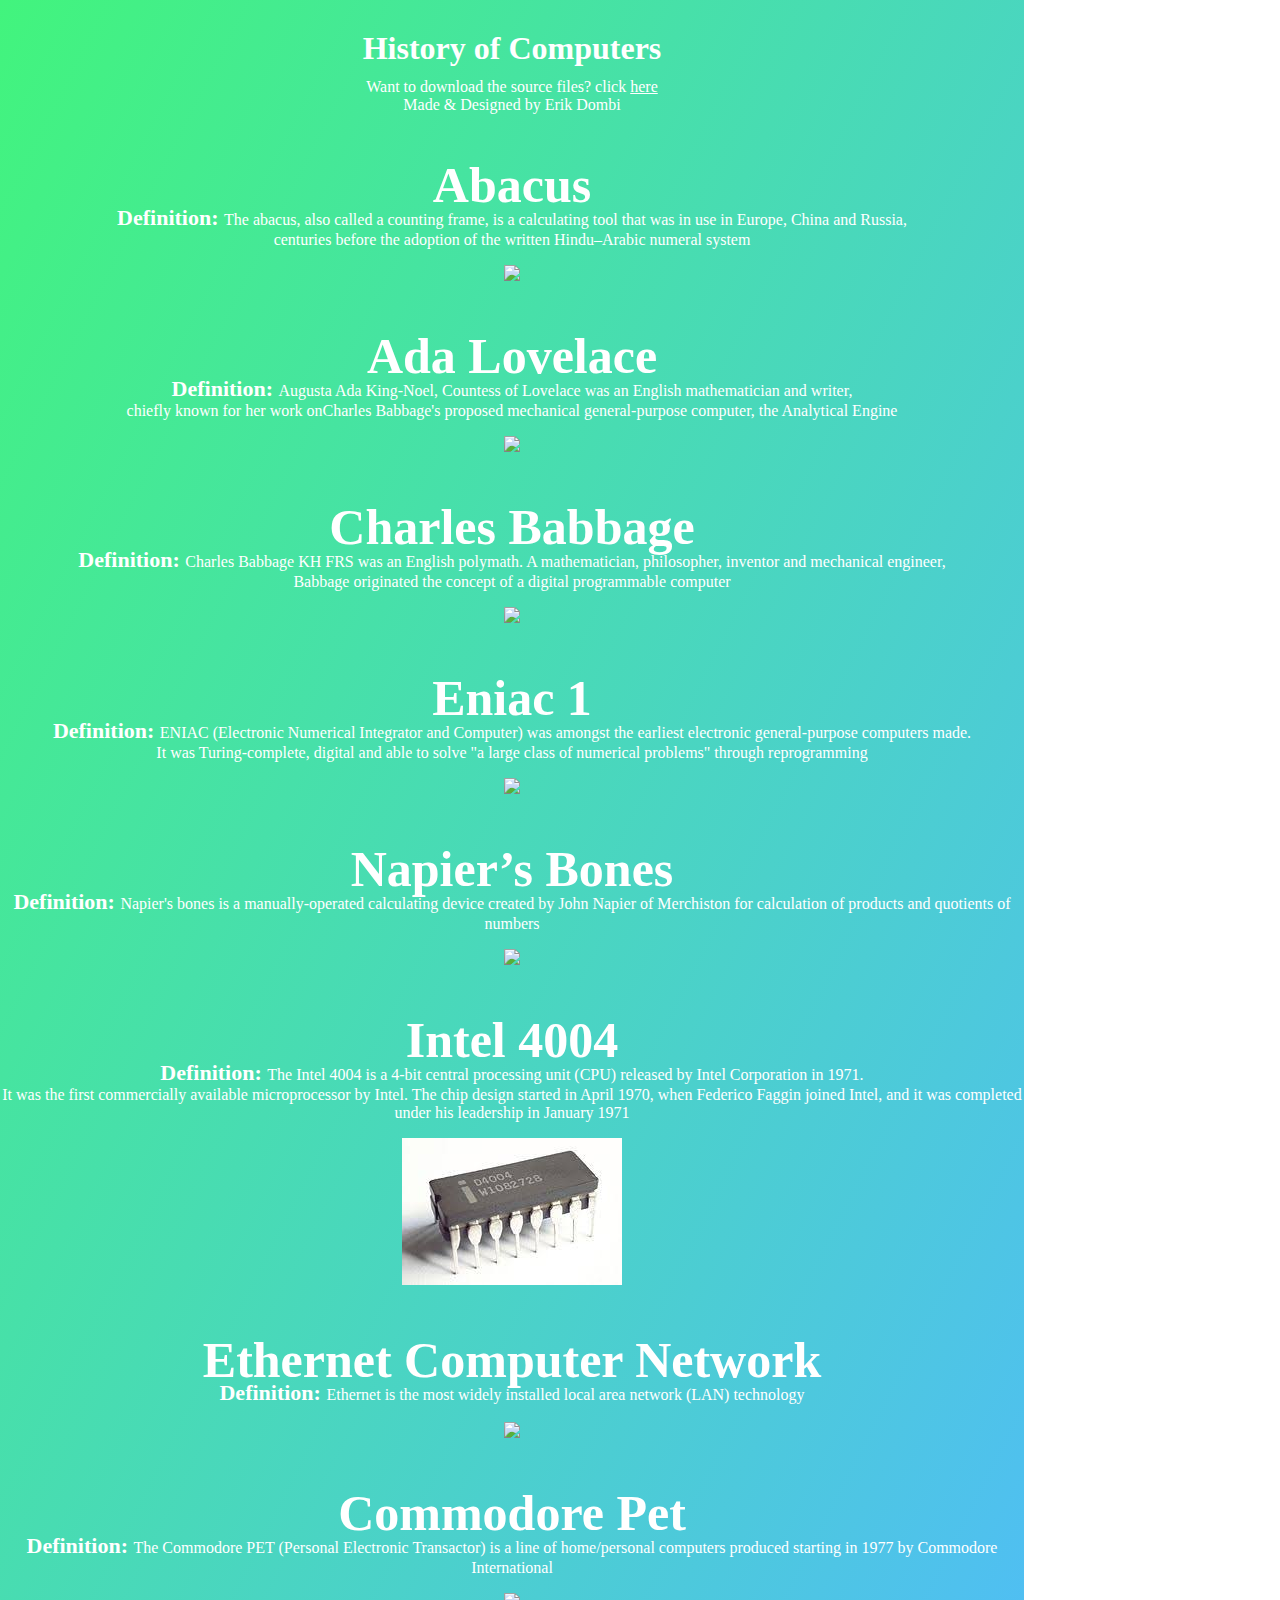
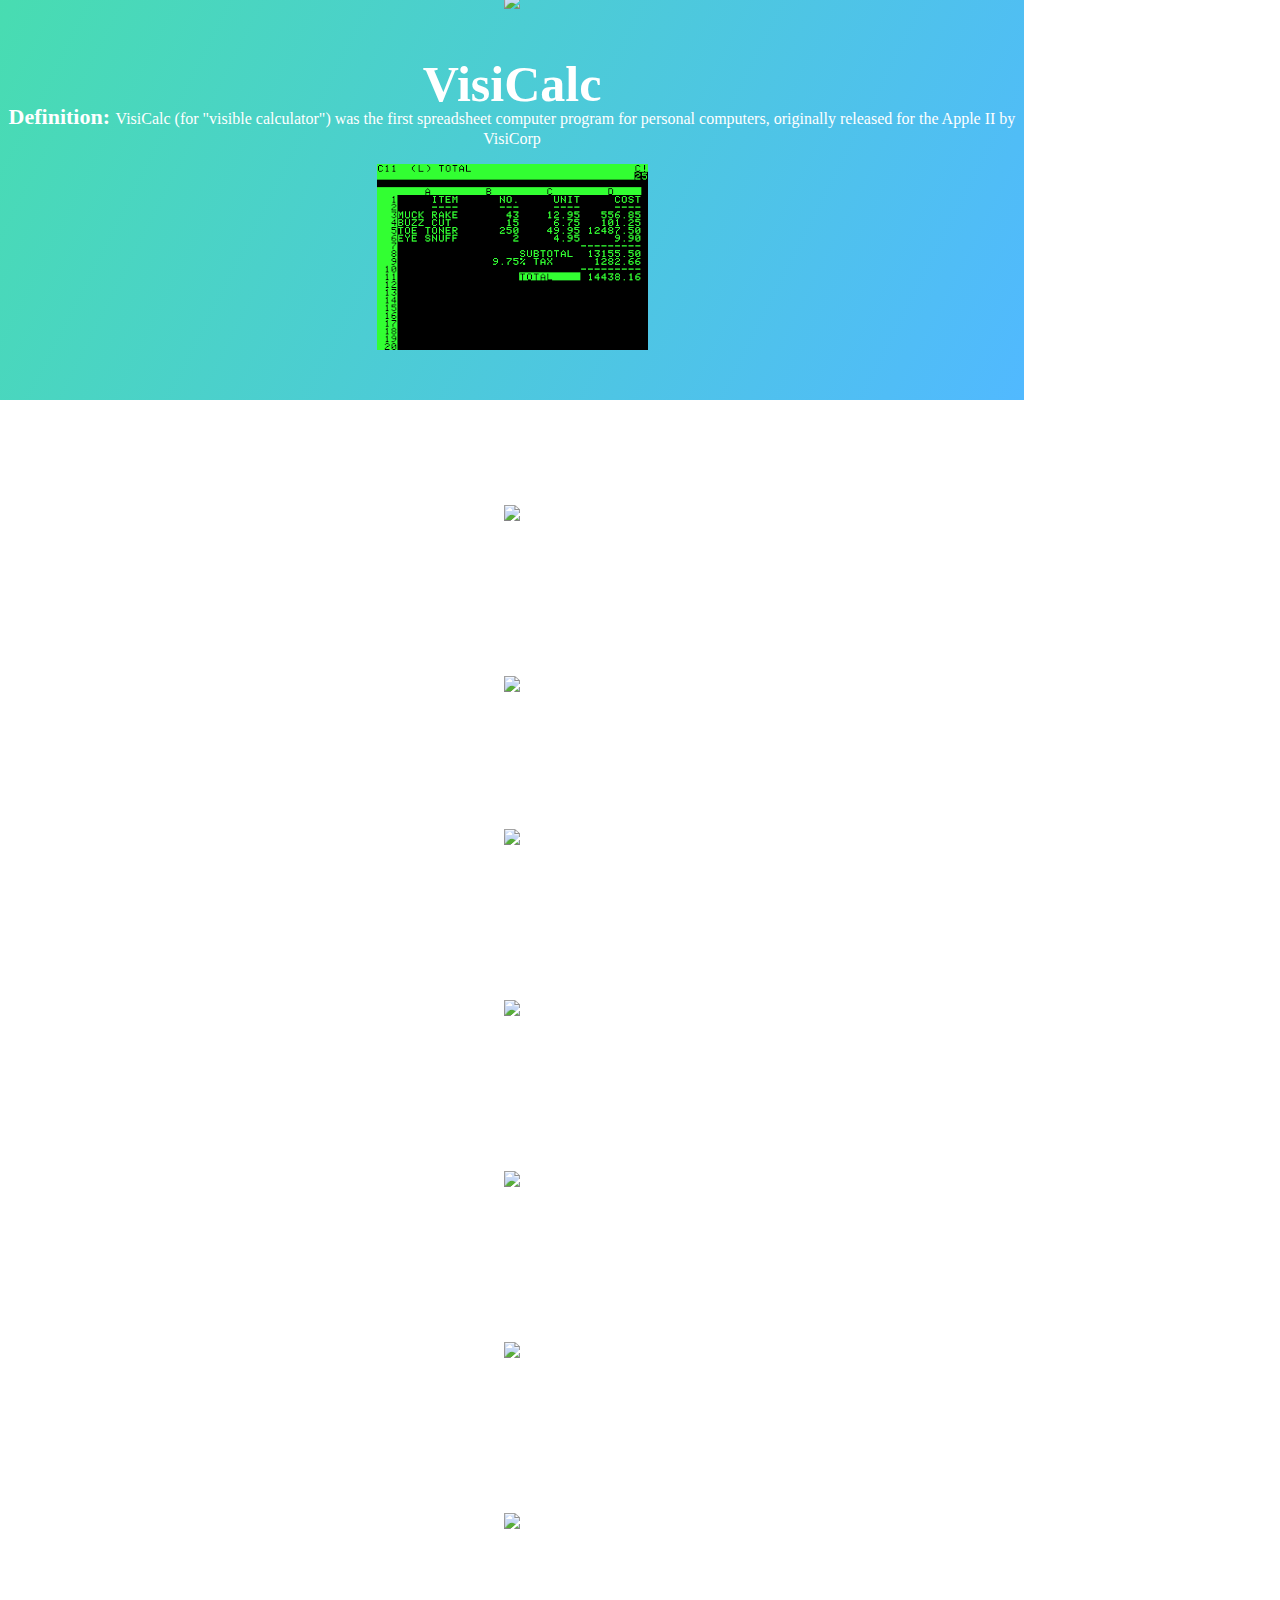
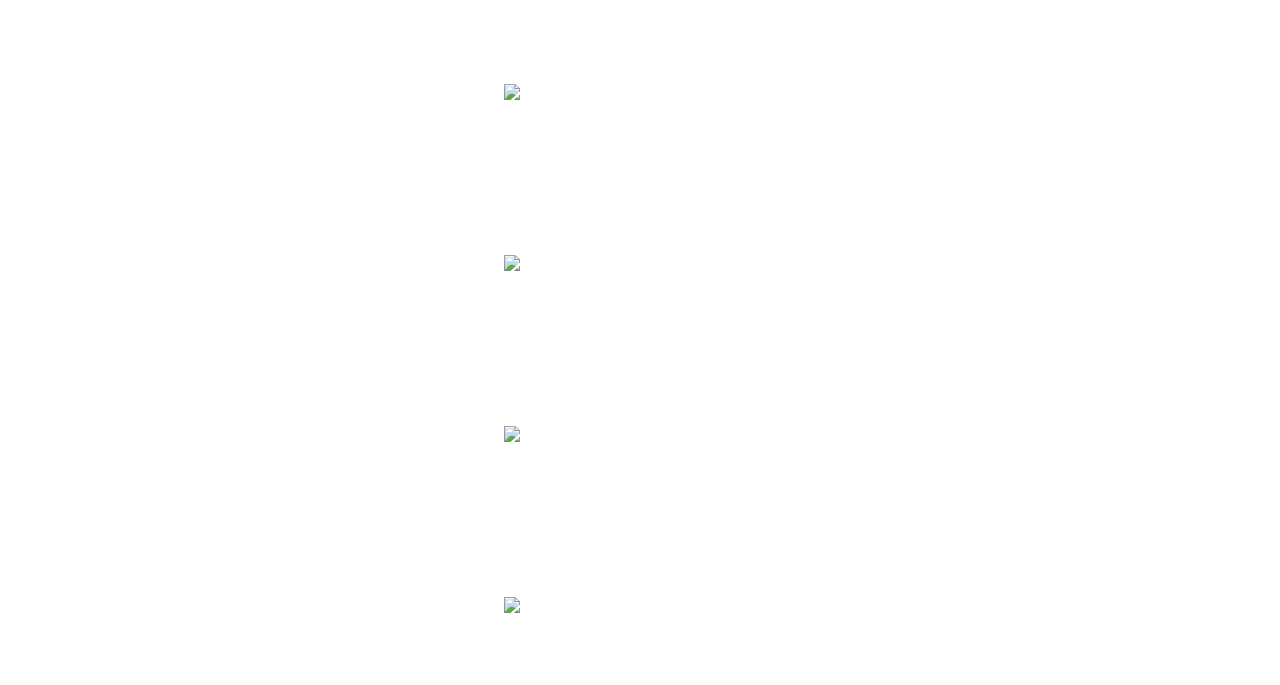
==== commit 3fdca407: "Update index.html" ====
--- a/index.html
+++ b/index.html
@@ -14,12 +14,9 @@
 			var c = document.getElementById("download");
 			c.innerHTML = '<p id="download" style="margin-top:-10px;">Want to download the source files? click <a style="text-decoration: underline;" onclick="OpenDownload()">here</a><br>Made & Designed by Erik Dombi</p>'
 		}
-		function redir(){
-			window.open("https://www.youraddress.com","_self");	
-		}
 	</script>
 	
-	<body onload="redir()">
+	<body>
 		<div class="parent" id="parent">
 			<div class="child">
 				<h1 style="margin-top:30px;">History of Computers</h1>
